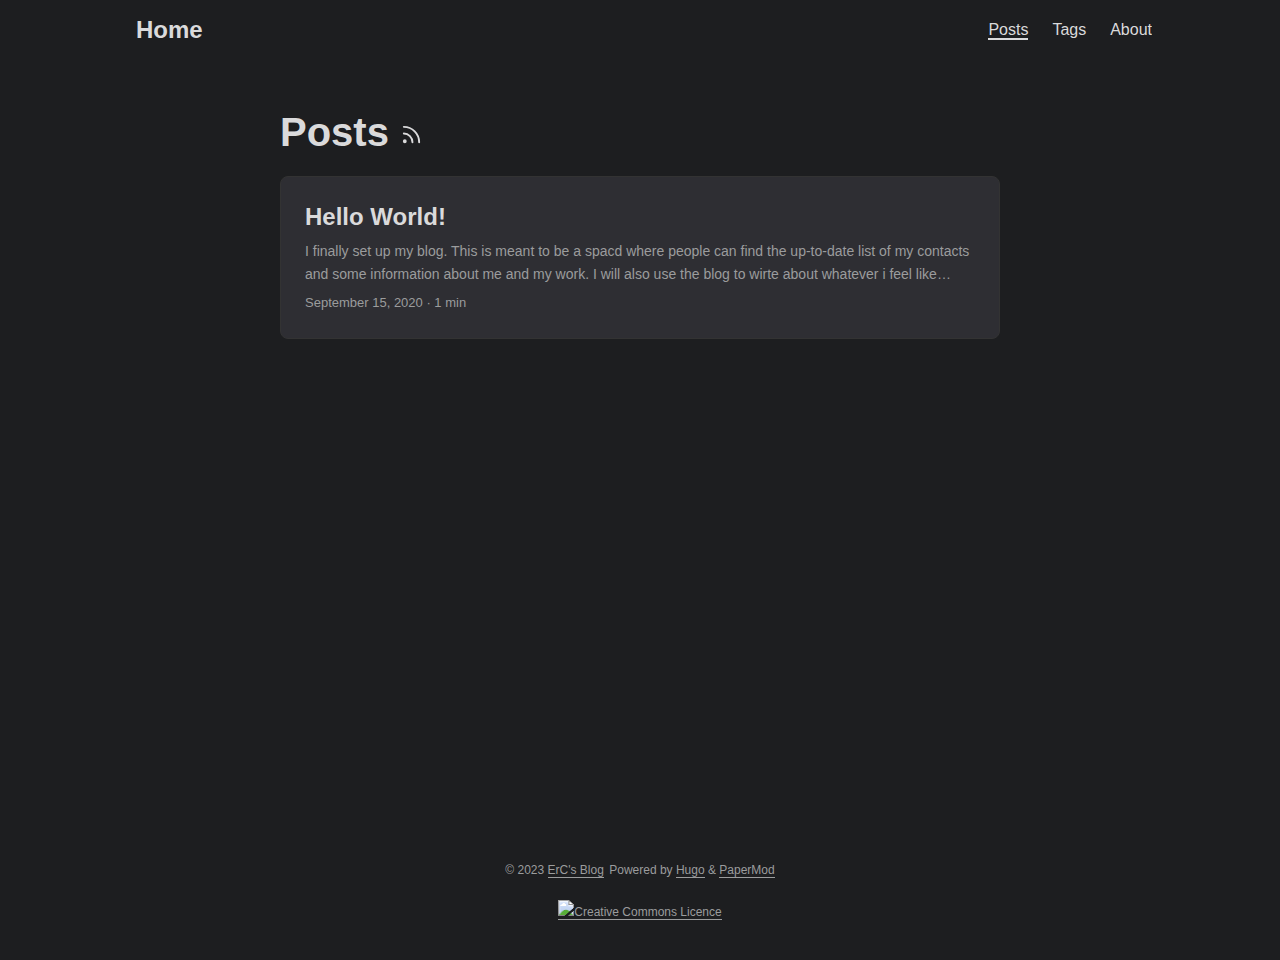
==== posts/index.html @ 7bba296b "deploy: 0b572548bf6fe70b584ad4eab1681b91e534c28c" ====
<!doctype html><html lang=en dir=auto><head><meta charset=utf-8><meta http-equiv=x-ua-compatible content="IE=edge"><meta name=viewport content="width=device-width,initial-scale=1,shrink-to-fit=no"><meta name=robots content="index, follow"><title>Posts | ErC's Blog</title><meta name=keywords content><meta name=description content="Posts - ErC's Blog"><meta name=author content><link rel=canonical href=https://hicsuntdracones.me/posts/><link crossorigin=anonymous href=/assets/css/stylesheet.3b16181c4921063c26ebb45ef74c4355a4dcd65dcd82979d3ed78801acb10327.css integrity="sha256-OxYYHEkhBjwm67Re90xDVaTc1l3NgpedPteIAayxAyc=" rel="preload stylesheet" as=style><link rel=icon href=https://hicsuntdracones.me/favicon.ico><link rel=icon type=image/png sizes=16x16 href=https://hicsuntdracones.me/favicon-16x16.png><link rel=icon type=image/png sizes=32x32 href=https://hicsuntdracones.me/favicon-32x32.png><link rel=apple-touch-icon href=https://hicsuntdracones.me/apple-touch-icon.png><link rel=mask-icon href=https://hicsuntdracones.me/safari-pinned-tab.svg><meta name=theme-color content="#2e2e33"><meta name=msapplication-TileColor content="#2e2e33"><link rel=alternate type=application/rss+xml href=https://hicsuntdracones.me/posts/index.xml><noscript><style>#theme-toggle,.top-link{display:none}</style></noscript><meta property="og:title" content="Posts"><meta property="og:description" content="ErC's personal blog"><meta property="og:type" content="website"><meta property="og:url" content="https://hicsuntdracones.me/posts/"><meta property="og:image" content="https://hicsuntdracones.me/%3Clink%20or%20path%20of%20image%20for%20opengraph,%20twitter-cards%3E"><meta property="og:site_name" content="ErC's Blog"><meta name=twitter:card content="summary_large_image"><meta name=twitter:image content="https://hicsuntdracones.me/%3Clink%20or%20path%20of%20image%20for%20opengraph,%20twitter-cards%3E"><meta name=twitter:title content="Posts"><meta name=twitter:description content="ErC's personal blog"><script type=application/ld+json>{"@context":"https://schema.org","@type":"BreadcrumbList","itemListElement":[{"@type":"ListItem","position":1,"name":"Posts","item":"https://hicsuntdracones.me/posts/"}]}</script></head><body class="list dark" id=top><header class=header><nav class=nav><div class=logo><a href=https://hicsuntdracones.me/ accesskey=h title="Home (Alt + H)"><img src=https://hicsuntdracones.me/media/img/calcifer-cropped.jpg alt aria-label=logo height=50>Home</a><div class=logo-switches></div></div><ul id=menu><li><a href=https://hicsuntdracones.me/posts/ title=Posts><span class=active>Posts</span></a></li><li><a href=https://hicsuntdracones.me/tags/ title=Tags><span>Tags</span></a></li><li><a href=https://hicsuntdracones.me/about/ title=About><span>About</span></a></li></ul></nav></header><main class=main><header class=page-header><h1>Posts
<a href=index.xml title=RSS aria-label=RSS><svg xmlns="http://www.w3.org/2000/svg" viewBox="0 0 24 24" fill="none" stroke="currentcolor" stroke-width="2" stroke-linecap="round" stroke-linejoin="round" height="23"><path d="M4 11a9 9 0 019 9"/><path d="M4 4a16 16 0 0116 16"/><circle cx="5" cy="19" r="1"/></svg></a></h1></header><article class=post-entry><header class=entry-header><h2>Hello World!</h2></header><div class=entry-content><p>I finally set up my blog. This is meant to be a spacd where people can find the up-to-date list of my contacts and some information about me and my work. I will also use the blog to wirte about whatever i feel like sharing. This includes Monero and other cryptocurrencies, but also opinion and analysis about politics and technology.
In the About section there are some info about me and what i do....</p></div><footer class=entry-footer><span title='2020-09-15 00:00:00 +0000 UTC'>September 15, 2020</span>&nbsp;·&nbsp;1 min</footer><a class=entry-link aria-label="post link to Hello World!" href=https://hicsuntdracones.me/posts/first-blog-post/></a></article></main><footer class=footer><span>&copy; 2023 <a href=https://hicsuntdracones.me/>ErC's Blog</a></span>
<span>Powered by
<a href=https://gohugo.io/ rel="noopener noreferrer" target=_blank>Hugo</a> &
        <a href=https://github.com/adityatelange/hugo-PaperMod/ rel=noopener target=_blank>PaperMod</a></span><div class=footer><span><a rel=license href=http://creativecommons.org/licenses/by-nc-nd/4.0/><img alt="Creative Commons Licence" style=border-width:0 src=https://i.creativecommons.org/l/by-nc-nd/4.0/88x31.png></a></span></div></footer><a href=#top aria-label="go to top" title="Go to Top (Alt + G)" class=top-link id=top-link accesskey=g><svg xmlns="http://www.w3.org/2000/svg" viewBox="0 0 12 6" fill="currentcolor"><path d="M12 6H0l6-6z"/></svg></a><script>let menu=document.getElementById("menu");menu&&(menu.scrollLeft=localStorage.getItem("menu-scroll-position"),menu.onscroll=function(){localStorage.setItem("menu-scroll-position",menu.scrollLeft)}),document.querySelectorAll('a[href^="#"]').forEach(e=>{e.addEventListener("click",function(e){e.preventDefault();var t=this.getAttribute("href").substr(1);window.matchMedia("(prefers-reduced-motion: reduce)").matches?document.querySelector(`[id='${decodeURIComponent(t)}']`).scrollIntoView():document.querySelector(`[id='${decodeURIComponent(t)}']`).scrollIntoView({behavior:"smooth"}),t==="top"?history.replaceState(null,null," "):history.pushState(null,null,`#${t}`)})})</script><script>var mybutton=document.getElementById("top-link");window.onscroll=function(){document.body.scrollTop>800||document.documentElement.scrollTop>800?(mybutton.style.visibility="visible",mybutton.style.opacity="1"):(mybutton.style.visibility="hidden",mybutton.style.opacity="0")}</script></body></html>
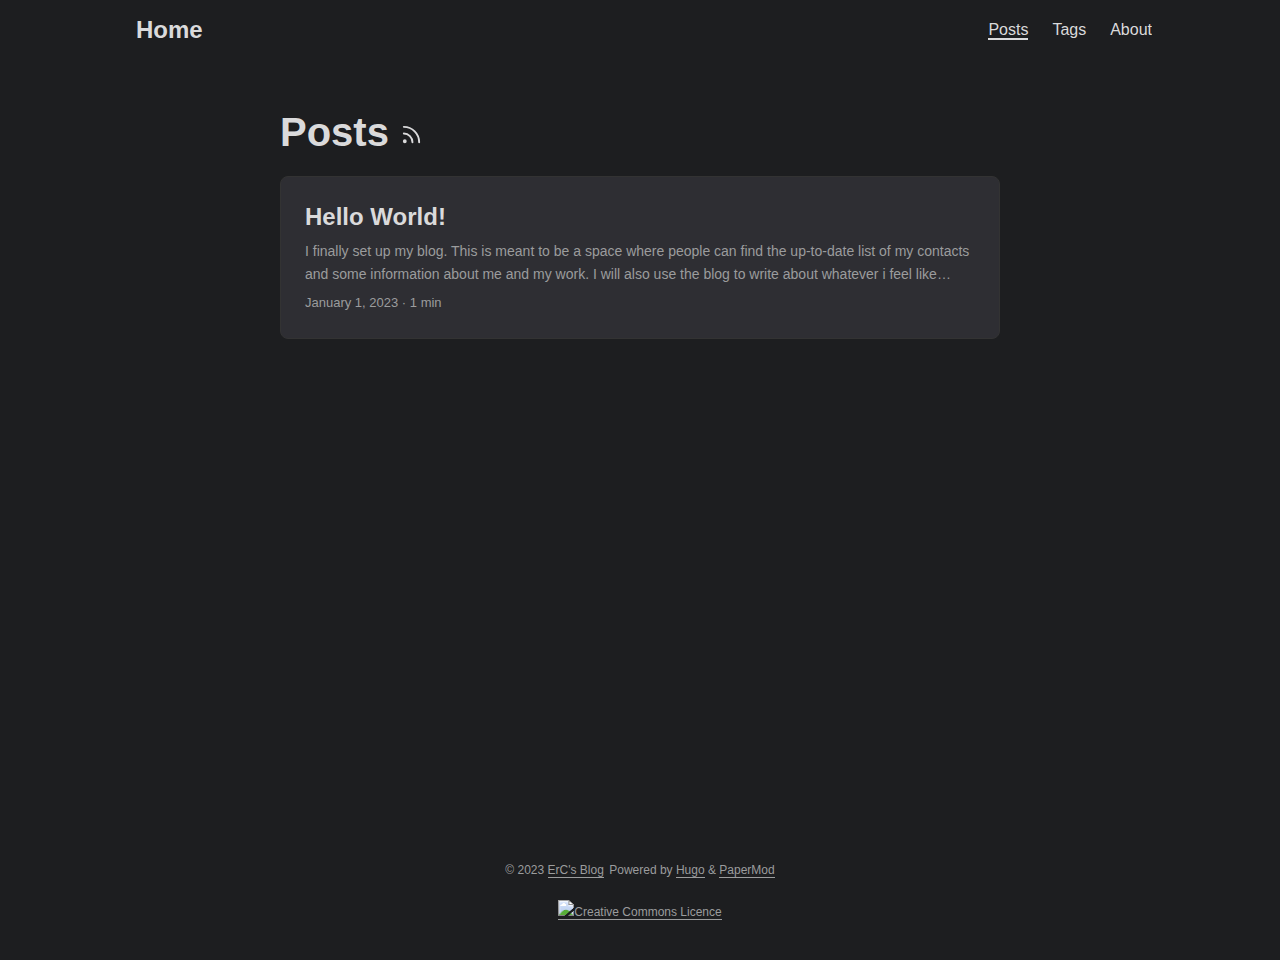
==== commit 78e32e8d: "deploy: 4941767b4140015e2a016e9f5a71c2669f68fa55" ====
--- a/posts/index.html
+++ b/posts/index.html
@@ -1,6 +1,6 @@
 <!doctype html><html lang=en dir=auto><head><meta charset=utf-8><meta http-equiv=x-ua-compatible content="IE=edge"><meta name=viewport content="width=device-width,initial-scale=1,shrink-to-fit=no"><meta name=robots content="index, follow"><title>Posts | ErC's Blog</title><meta name=keywords content><meta name=description content="Posts - ErC's Blog"><meta name=author content><link rel=canonical href=https://hicsuntdracones.me/posts/><link crossorigin=anonymous href=/assets/css/stylesheet.3b16181c4921063c26ebb45ef74c4355a4dcd65dcd82979d3ed78801acb10327.css integrity="sha256-OxYYHEkhBjwm67Re90xDVaTc1l3NgpedPteIAayxAyc=" rel="preload stylesheet" as=style><link rel=icon href=https://hicsuntdracones.me/favicon.ico><link rel=icon type=image/png sizes=16x16 href=https://hicsuntdracones.me/favicon-16x16.png><link rel=icon type=image/png sizes=32x32 href=https://hicsuntdracones.me/favicon-32x32.png><link rel=apple-touch-icon href=https://hicsuntdracones.me/apple-touch-icon.png><link rel=mask-icon href=https://hicsuntdracones.me/safari-pinned-tab.svg><meta name=theme-color content="#2e2e33"><meta name=msapplication-TileColor content="#2e2e33"><link rel=alternate type=application/rss+xml href=https://hicsuntdracones.me/posts/index.xml><noscript><style>#theme-toggle,.top-link{display:none}</style></noscript><meta property="og:title" content="Posts"><meta property="og:description" content="ErC's personal blog"><meta property="og:type" content="website"><meta property="og:url" content="https://hicsuntdracones.me/posts/"><meta property="og:image" content="https://hicsuntdracones.me/%3Clink%20or%20path%20of%20image%20for%20opengraph,%20twitter-cards%3E"><meta property="og:site_name" content="ErC's Blog"><meta name=twitter:card content="summary_large_image"><meta name=twitter:image content="https://hicsuntdracones.me/%3Clink%20or%20path%20of%20image%20for%20opengraph,%20twitter-cards%3E"><meta name=twitter:title content="Posts"><meta name=twitter:description content="ErC's personal blog"><script type=application/ld+json>{"@context":"https://schema.org","@type":"BreadcrumbList","itemListElement":[{"@type":"ListItem","position":1,"name":"Posts","item":"https://hicsuntdracones.me/posts/"}]}</script></head><body class="list dark" id=top><header class=header><nav class=nav><div class=logo><a href=https://hicsuntdracones.me/ accesskey=h title="Home (Alt + H)"><img src=https://hicsuntdracones.me/media/img/calcifer-cropped.jpg alt aria-label=logo height=50>Home</a><div class=logo-switches></div></div><ul id=menu><li><a href=https://hicsuntdracones.me/posts/ title=Posts><span class=active>Posts</span></a></li><li><a href=https://hicsuntdracones.me/tags/ title=Tags><span>Tags</span></a></li><li><a href=https://hicsuntdracones.me/about/ title=About><span>About</span></a></li></ul></nav></header><main class=main><header class=page-header><h1>Posts
-<a href=index.xml title=RSS aria-label=RSS><svg xmlns="http://www.w3.org/2000/svg" viewBox="0 0 24 24" fill="none" stroke="currentcolor" stroke-width="2" stroke-linecap="round" stroke-linejoin="round" height="23"><path d="M4 11a9 9 0 019 9"/><path d="M4 4a16 16 0 0116 16"/><circle cx="5" cy="19" r="1"/></svg></a></h1></header><article class=post-entry><header class=entry-header><h2>Hello World!</h2></header><div class=entry-content><p>I finally set up my blog. This is meant to be a spacd where people can find the up-to-date list of my contacts and some information about me and my work. I will also use the blog to wirte about whatever i feel like sharing. This includes Monero and other cryptocurrencies, but also opinion and analysis about politics and technology.
-In the About section there are some info about me and what i do....</p></div><footer class=entry-footer><span title='2020-09-15 00:00:00 +0000 UTC'>September 15, 2020</span>&nbsp;·&nbsp;1 min</footer><a class=entry-link aria-label="post link to Hello World!" href=https://hicsuntdracones.me/posts/first-blog-post/></a></article></main><footer class=footer><span>&copy; 2023 <a href=https://hicsuntdracones.me/>ErC's Blog</a></span>
+<a href=index.xml title=RSS aria-label=RSS><svg xmlns="http://www.w3.org/2000/svg" viewBox="0 0 24 24" fill="none" stroke="currentcolor" stroke-width="2" stroke-linecap="round" stroke-linejoin="round" height="23"><path d="M4 11a9 9 0 019 9"/><path d="M4 4a16 16 0 0116 16"/><circle cx="5" cy="19" r="1"/></svg></a></h1></header><article class=post-entry><header class=entry-header><h2>Hello World!</h2></header><div class=entry-content><p>I finally set up my blog. This is meant to be a space where people can find the up-to-date list of my contacts and some information about me and my work. I will also use the blog to write about whatever i feel like sharing. This includes Monero and other cryptocurrencies, but also opinions and analysis on politics and technology.
+In the About section there are some info about me and what i do....</p></div><footer class=entry-footer><span title='2023-01-01 00:00:00 +0000 UTC'>January 1, 2023</span>&nbsp;·&nbsp;1 min</footer><a class=entry-link aria-label="post link to Hello World!" href=https://hicsuntdracones.me/posts/first-blog-post/></a></article></main><footer class=footer><span>&copy; 2023 <a href=https://hicsuntdracones.me/>ErC's Blog</a></span>
 <span>Powered by
 <a href=https://gohugo.io/ rel="noopener noreferrer" target=_blank>Hugo</a> &
         <a href=https://github.com/adityatelange/hugo-PaperMod/ rel=noopener target=_blank>PaperMod</a></span><div class=footer><span><a rel=license href=http://creativecommons.org/licenses/by-nc-nd/4.0/><img alt="Creative Commons Licence" style=border-width:0 src=https://i.creativecommons.org/l/by-nc-nd/4.0/88x31.png></a></span></div></footer><a href=#top aria-label="go to top" title="Go to Top (Alt + G)" class=top-link id=top-link accesskey=g><svg xmlns="http://www.w3.org/2000/svg" viewBox="0 0 12 6" fill="currentcolor"><path d="M12 6H0l6-6z"/></svg></a><script>let menu=document.getElementById("menu");menu&&(menu.scrollLeft=localStorage.getItem("menu-scroll-position"),menu.onscroll=function(){localStorage.setItem("menu-scroll-position",menu.scrollLeft)}),document.querySelectorAll('a[href^="#"]').forEach(e=>{e.addEventListener("click",function(e){e.preventDefault();var t=this.getAttribute("href").substr(1);window.matchMedia("(prefers-reduced-motion: reduce)").matches?document.querySelector(`[id='${decodeURIComponent(t)}']`).scrollIntoView():document.querySelector(`[id='${decodeURIComponent(t)}']`).scrollIntoView({behavior:"smooth"}),t==="top"?history.replaceState(null,null," "):history.pushState(null,null,`#${t}`)})})</script><script>var mybutton=document.getElementById("top-link");window.onscroll=function(){document.body.scrollTop>800||document.documentElement.scrollTop>800?(mybutton.style.visibility="visible",mybutton.style.opacity="1"):(mybutton.style.visibility="hidden",mybutton.style.opacity="0")}</script></body></html>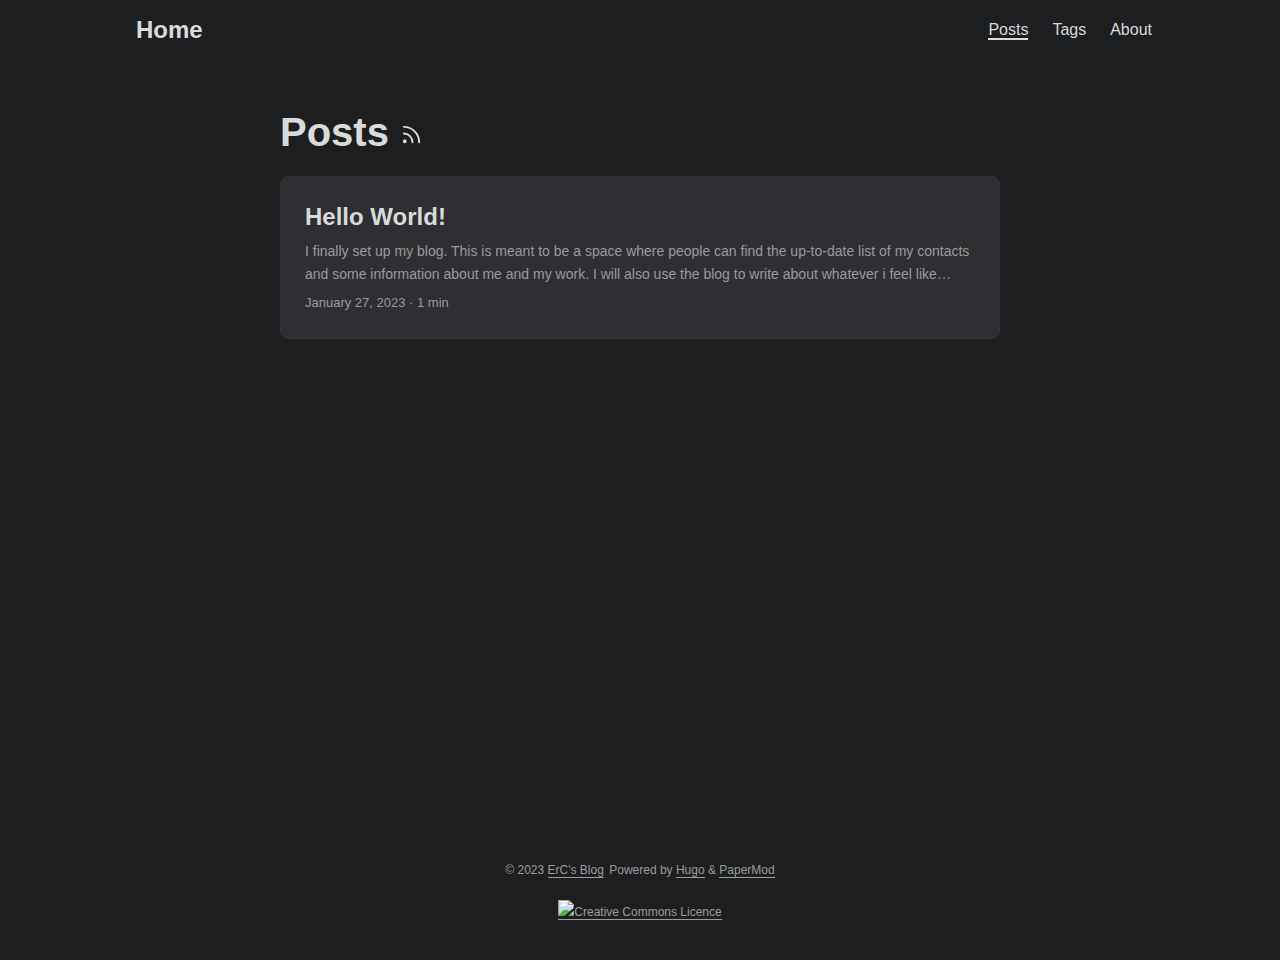
==== commit 3a2e5e6b: "deploy: b3923efd9fc27cc19510e5709cd040eae8e5a245" ====
--- a/posts/index.html
+++ b/posts/index.html
@@ -1,6 +1,6 @@
 <!doctype html><html lang=en dir=auto><head><meta charset=utf-8><meta http-equiv=x-ua-compatible content="IE=edge"><meta name=viewport content="width=device-width,initial-scale=1,shrink-to-fit=no"><meta name=robots content="index, follow"><title>Posts | ErC's Blog</title><meta name=keywords content><meta name=description content="Posts - ErC's Blog"><meta name=author content><link rel=canonical href=https://hicsuntdracones.me/posts/><link crossorigin=anonymous href=/assets/css/stylesheet.3b16181c4921063c26ebb45ef74c4355a4dcd65dcd82979d3ed78801acb10327.css integrity="sha256-OxYYHEkhBjwm67Re90xDVaTc1l3NgpedPteIAayxAyc=" rel="preload stylesheet" as=style><link rel=icon href=https://hicsuntdracones.me/favicon.ico><link rel=icon type=image/png sizes=16x16 href=https://hicsuntdracones.me/favicon-16x16.png><link rel=icon type=image/png sizes=32x32 href=https://hicsuntdracones.me/favicon-32x32.png><link rel=apple-touch-icon href=https://hicsuntdracones.me/apple-touch-icon.png><link rel=mask-icon href=https://hicsuntdracones.me/safari-pinned-tab.svg><meta name=theme-color content="#2e2e33"><meta name=msapplication-TileColor content="#2e2e33"><link rel=alternate type=application/rss+xml href=https://hicsuntdracones.me/posts/index.xml><noscript><style>#theme-toggle,.top-link{display:none}</style></noscript><meta property="og:title" content="Posts"><meta property="og:description" content="ErC's personal blog"><meta property="og:type" content="website"><meta property="og:url" content="https://hicsuntdracones.me/posts/"><meta property="og:image" content="https://hicsuntdracones.me/%3Clink%20or%20path%20of%20image%20for%20opengraph,%20twitter-cards%3E"><meta property="og:site_name" content="ErC's Blog"><meta name=twitter:card content="summary_large_image"><meta name=twitter:image content="https://hicsuntdracones.me/%3Clink%20or%20path%20of%20image%20for%20opengraph,%20twitter-cards%3E"><meta name=twitter:title content="Posts"><meta name=twitter:description content="ErC's personal blog"><script type=application/ld+json>{"@context":"https://schema.org","@type":"BreadcrumbList","itemListElement":[{"@type":"ListItem","position":1,"name":"Posts","item":"https://hicsuntdracones.me/posts/"}]}</script></head><body class="list dark" id=top><header class=header><nav class=nav><div class=logo><a href=https://hicsuntdracones.me/ accesskey=h title="Home (Alt + H)"><img src=https://hicsuntdracones.me/media/img/calcifer-cropped.jpg alt aria-label=logo height=50>Home</a><div class=logo-switches></div></div><ul id=menu><li><a href=https://hicsuntdracones.me/posts/ title=Posts><span class=active>Posts</span></a></li><li><a href=https://hicsuntdracones.me/tags/ title=Tags><span>Tags</span></a></li><li><a href=https://hicsuntdracones.me/about/ title=About><span>About</span></a></li></ul></nav></header><main class=main><header class=page-header><h1>Posts
 <a href=index.xml title=RSS aria-label=RSS><svg xmlns="http://www.w3.org/2000/svg" viewBox="0 0 24 24" fill="none" stroke="currentcolor" stroke-width="2" stroke-linecap="round" stroke-linejoin="round" height="23"><path d="M4 11a9 9 0 019 9"/><path d="M4 4a16 16 0 0116 16"/><circle cx="5" cy="19" r="1"/></svg></a></h1></header><article class=post-entry><header class=entry-header><h2>Hello World!</h2></header><div class=entry-content><p>I finally set up my blog. This is meant to be a space where people can find the up-to-date list of my contacts and some information about me and my work. I will also use the blog to write about whatever i feel like sharing. This includes Monero and other cryptocurrencies, but also opinions and analysis on politics and technology.
-In the About section there are some info about me and what i do....</p></div><footer class=entry-footer><span title='2023-01-01 00:00:00 +0000 UTC'>January 1, 2023</span>&nbsp;·&nbsp;1 min</footer><a class=entry-link aria-label="post link to Hello World!" href=https://hicsuntdracones.me/posts/first-blog-post/></a></article></main><footer class=footer><span>&copy; 2023 <a href=https://hicsuntdracones.me/>ErC's Blog</a></span>
+In the About section there are some info about me and what i do....</p></div><footer class=entry-footer><span title='2023-01-27 00:00:00 +0000 UTC'>January 27, 2023</span>&nbsp;·&nbsp;1 min</footer><a class=entry-link aria-label="post link to Hello World!" href=https://hicsuntdracones.me/posts/first-blog-post/></a></article></main><footer class=footer><span>&copy; 2023 <a href=https://hicsuntdracones.me/>ErC's Blog</a></span>
 <span>Powered by
 <a href=https://gohugo.io/ rel="noopener noreferrer" target=_blank>Hugo</a> &
         <a href=https://github.com/adityatelange/hugo-PaperMod/ rel=noopener target=_blank>PaperMod</a></span><div class=footer><span><a rel=license href=http://creativecommons.org/licenses/by-nc-nd/4.0/><img alt="Creative Commons Licence" style=border-width:0 src=https://i.creativecommons.org/l/by-nc-nd/4.0/88x31.png></a></span></div></footer><a href=#top aria-label="go to top" title="Go to Top (Alt + G)" class=top-link id=top-link accesskey=g><svg xmlns="http://www.w3.org/2000/svg" viewBox="0 0 12 6" fill="currentcolor"><path d="M12 6H0l6-6z"/></svg></a><script>let menu=document.getElementById("menu");menu&&(menu.scrollLeft=localStorage.getItem("menu-scroll-position"),menu.onscroll=function(){localStorage.setItem("menu-scroll-position",menu.scrollLeft)}),document.querySelectorAll('a[href^="#"]').forEach(e=>{e.addEventListener("click",function(e){e.preventDefault();var t=this.getAttribute("href").substr(1);window.matchMedia("(prefers-reduced-motion: reduce)").matches?document.querySelector(`[id='${decodeURIComponent(t)}']`).scrollIntoView():document.querySelector(`[id='${decodeURIComponent(t)}']`).scrollIntoView({behavior:"smooth"}),t==="top"?history.replaceState(null,null," "):history.pushState(null,null,`#${t}`)})})</script><script>var mybutton=document.getElementById("top-link");window.onscroll=function(){document.body.scrollTop>800||document.documentElement.scrollTop>800?(mybutton.style.visibility="visible",mybutton.style.opacity="1"):(mybutton.style.visibility="hidden",mybutton.style.opacity="0")}</script></body></html>